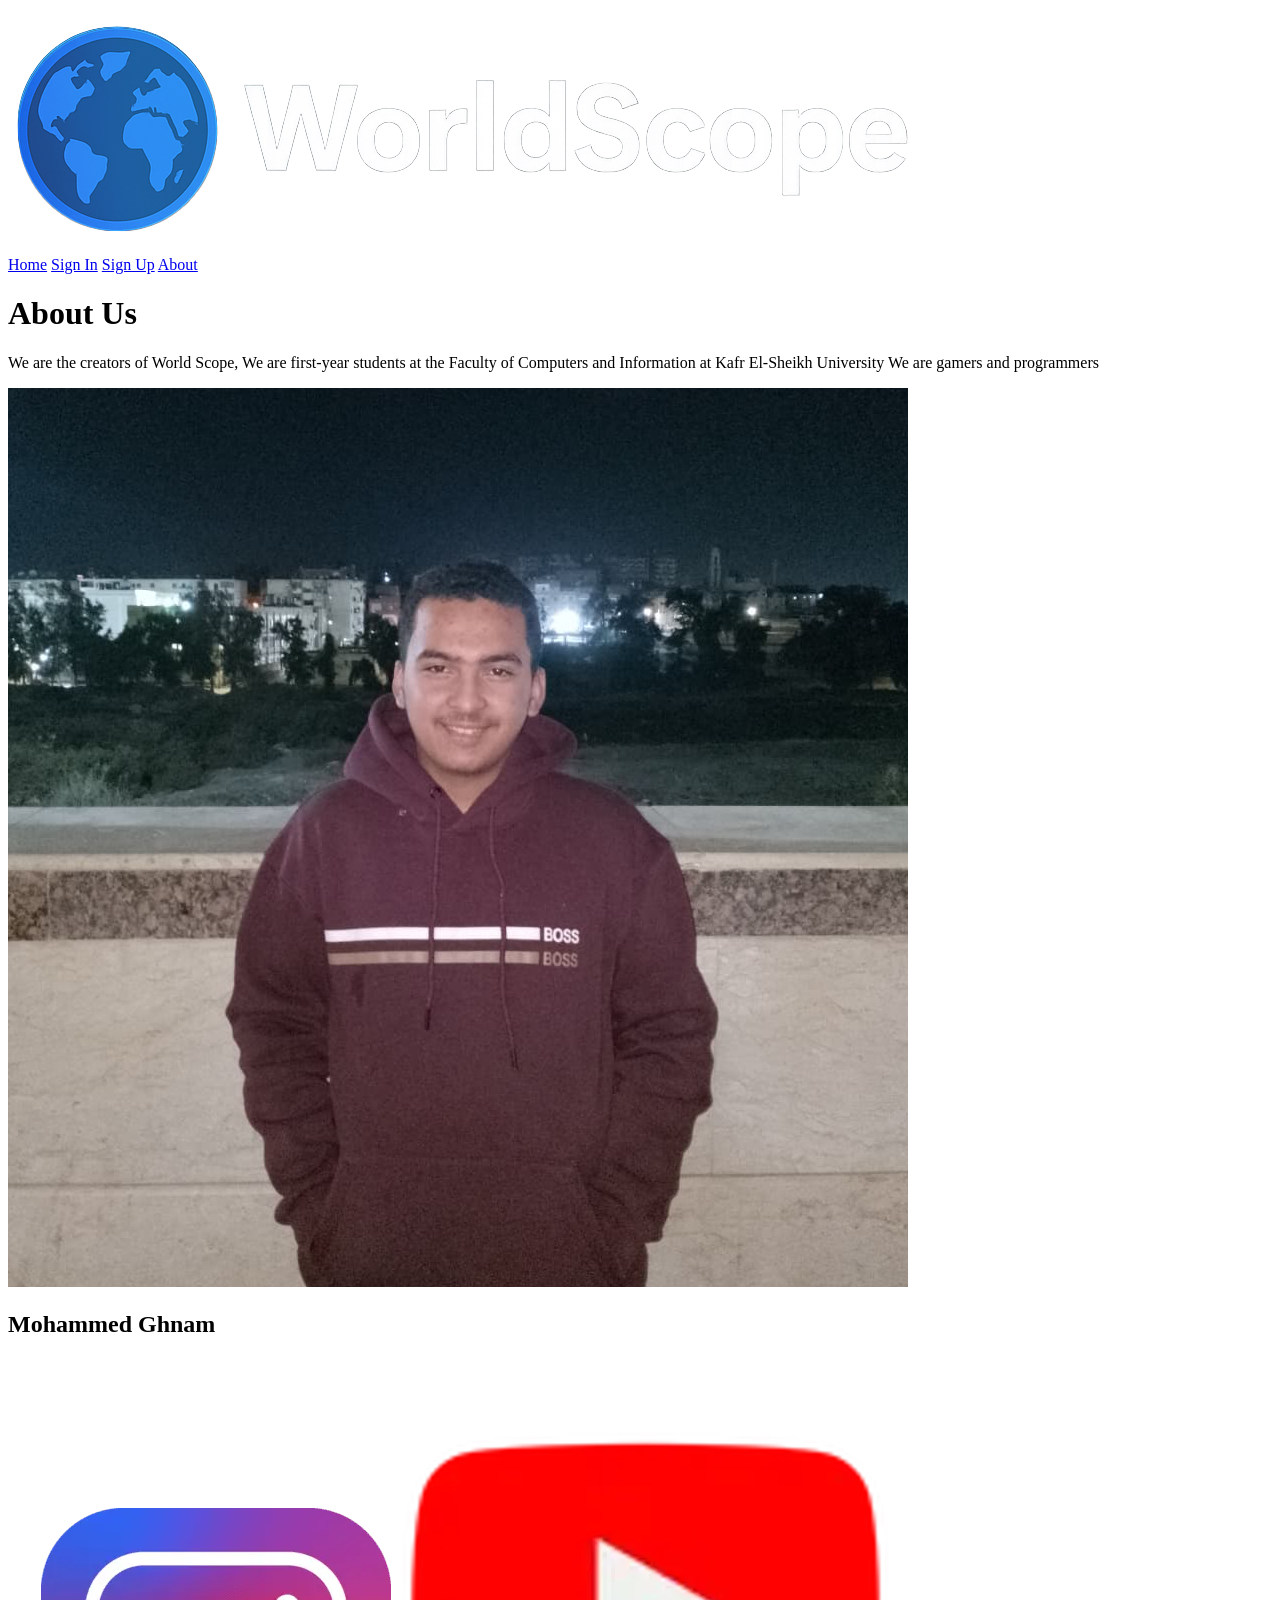
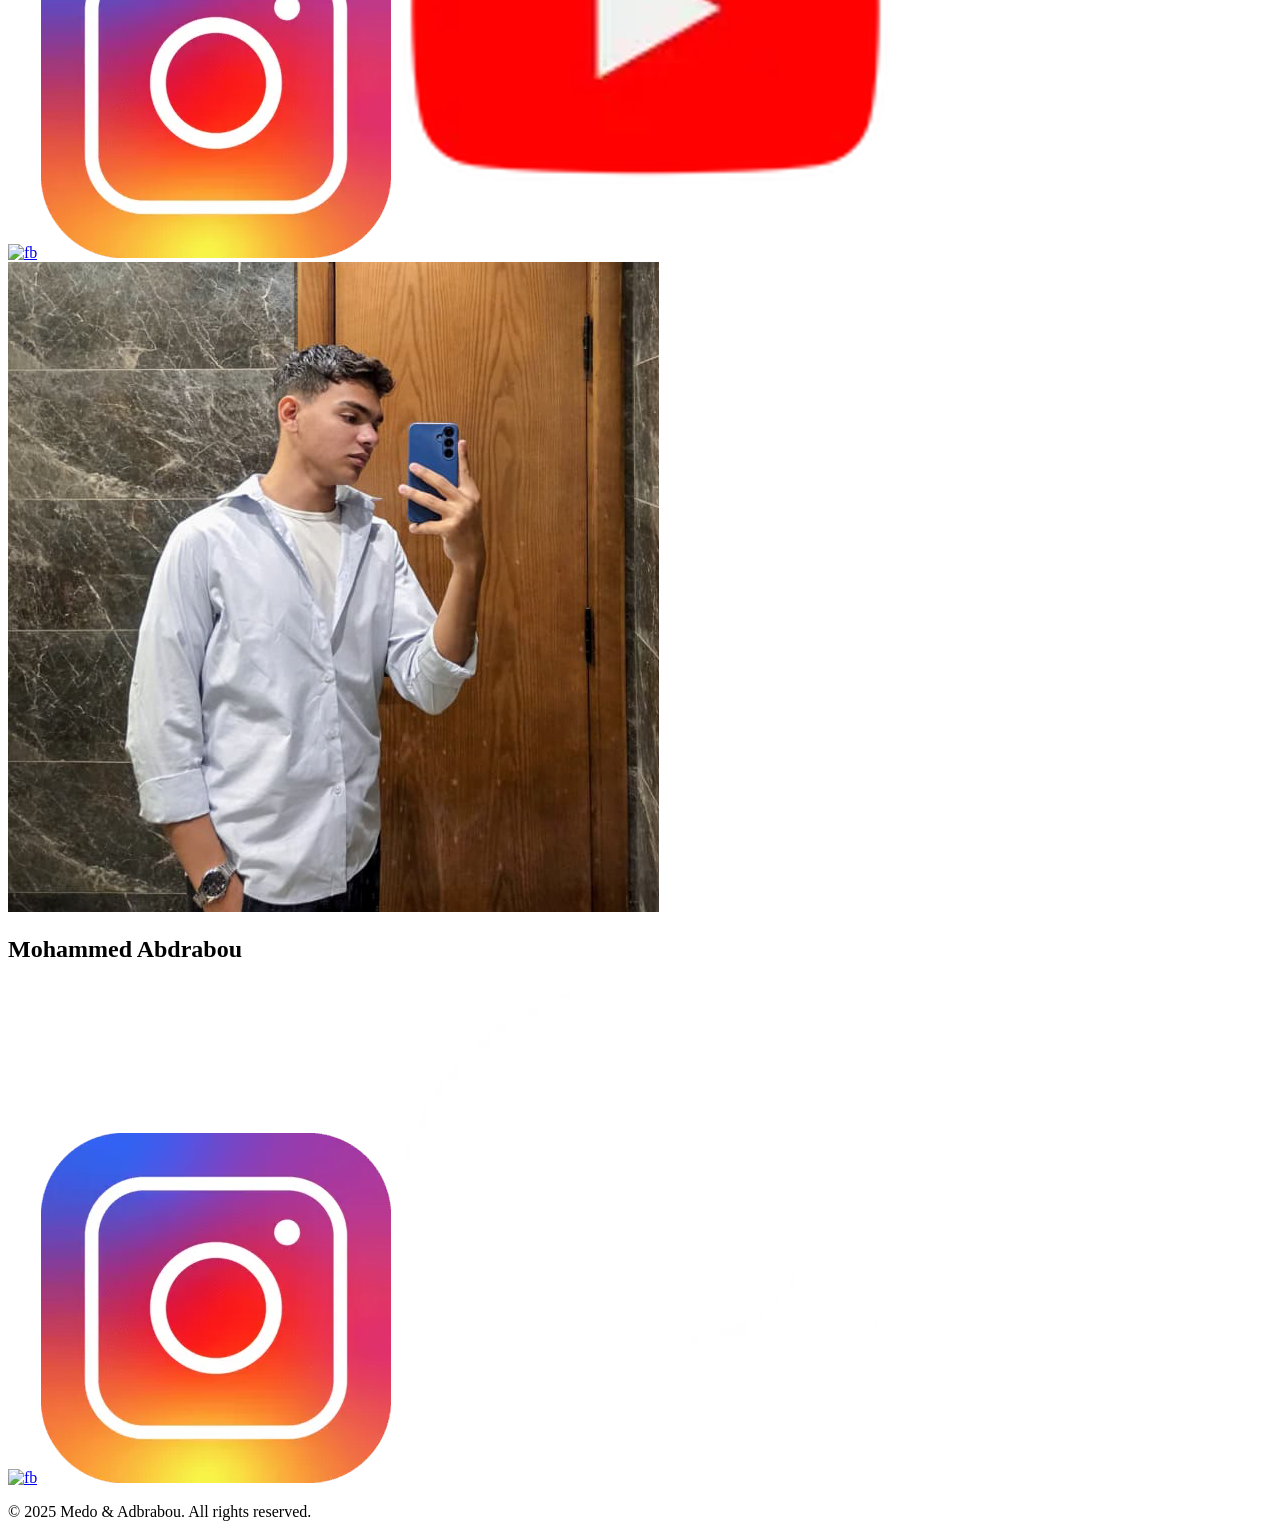
==== about.html @ 7bb03aa8 "Add files via upload" ====
<!DOCTYPE html>
<html lang="en">
<head>
    <meta charset="UTF-8" />
    <meta name="viewport" content="width=device-width, initial-scale=1.0" />
    <title>About | World Scope</title>
    <link rel="stylesheet" href="css project1/style.css">
    <link rel="stylesheet" href="css project1/about.css">
</head>
<body>
    <header>
        <a href="index.html" class="logo">
        <img src="img/logo.png" alt="WorldScope Logo"></a>

        <nav>
            <a href="index.html">Home</a>
            <a href="sign in.html">Sign In</a>
            <a href="sign up.html">Sign Up</a>
            <a class="about" href="about.html">About</a>
        </nav>
    </header>

    <main>
    <div class="about-container">
        <h1 class="about-title">About Us</h1>
        <p class="team-desc">We are the creators of World Scope, We are first-year students at the Faculty of Computers and Information at Kafr El-Sheikh University We are gamers and programmers</p>
    
        <div class="dev-wrapper">
            <div class="dev-box">
                <img src="img/about/me.png" class="dev-img" alt="Medo">
                <h2 class="dev-name">Mohammed Ghnam</h2>
                <div class="social-links">
                    <a target="_blank" href="https://www.facebook.com/medo.alostora.79/"><img src="img/about/Facebook.webp" alt="fb"></a>
                    <a target="_blank" href="https://www.instagram.com/medoalostora7/"><img src="img/about/instagram.webp" alt="ig"></a>
                    <a target="_blank" href="https://www.youtube.com/@Medo_Al_Ostora1"><img src="img/about/Youtube.webp" alt="yt"></a>
                </div>
            </div>
    
            <div class="dev-box">
                <img src="img/about/abdrabou.png" class="dev-img" alt="abdrabou">
                <h2 class="dev-name">Mohammed Abdrabou</h2>
                <div class="social-links">
                    <a target="_blank" href="https://www.facebook.com/mohamed.a.abdrabou.1"><img src="img/about/Facebook.webp" alt="fb"></a>
                    <a target="_blank" href="https://www.instagram.com/mo._.abdrabou"><img src="img/about/instagram.webp" alt="ig"></a>
                    <a target="_blank" href="https://github.com/mohamedabdrabou990-web"><img src="img/about/github.webp" alt="gh"></a>
                </div>
            </div>
        </div>
    </div>
    </main>

    <footer>
        <p>&copy; 2025 Medo & Adbrabou. All rights reserved.</p>
    </footer>
</body>
</html>
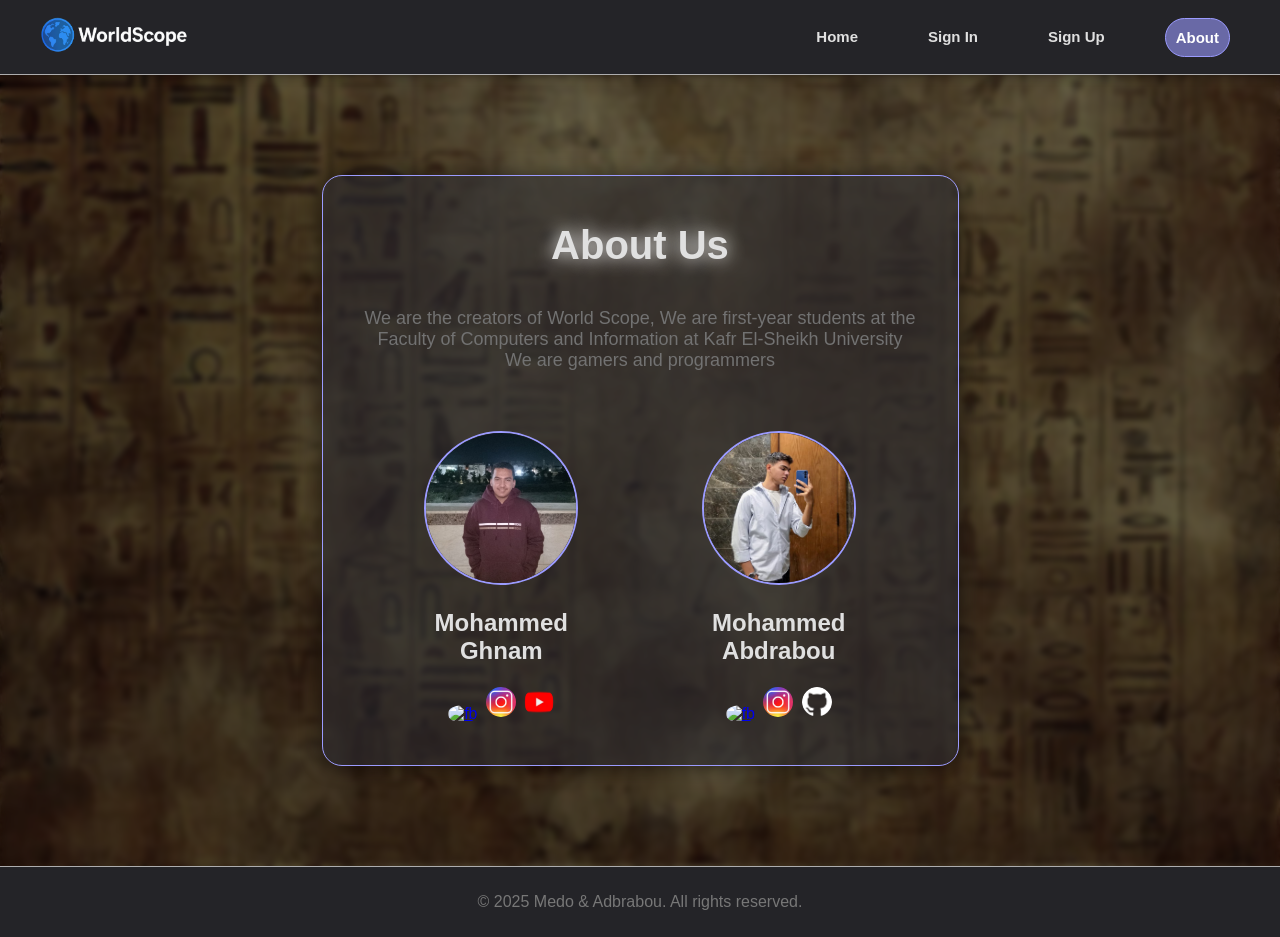
==== commit 4d3ef68c: "Fix HTML formatting and stylesheet paths" ====
--- a/about.html
+++ b/about.html
@@ -4,8 +4,8 @@
     <meta charset="UTF-8" />
     <meta name="viewport" content="width=device-width, initial-scale=1.0" />
     <title>About | World Scope</title>
-    <link rel="stylesheet" href="css project1/style.css">
-    <link rel="stylesheet" href="css project1/about.css">
+    <link rel="stylesheet" href="css/style.css">
+    <link rel="stylesheet" href="css/about.css">
 </head>
 <body>
     <header>
@@ -53,4 +53,4 @@
         <p>&copy; 2025 Medo & Adbrabou. All rights reserved.</p>
     </footer>
 </body>
-</html>+</html>
--- a/css/style.css
+++ b/css/style.css
@@ -0,0 +1,85 @@
+body {
+    margin: 0;
+    font-family: Arial, sans-serif;
+    background: #1b1b1f;
+    background-image: url("../img/contry/background.png");
+    background-position: center;
+    backdrop-filter: blur(3px);
+    color: #e0e0e0;
+}
+
+header {
+    width: 100%;
+    background: #242428;
+    padding: 15px 0px; 
+    display: flex;
+    justify-content: space-between;
+    align-items: center;
+    box-shadow: 0 0 10px rgba(0,0,0,0.4);
+    position: sticky;
+    top: 0;
+    z-index: 100;
+    border-bottom: 1px rgba(255, 255, 255, 0.625) solid;
+}
+
+.logo img {
+    margin-left: 40px;
+    height: 40px;
+    width: 150px;
+    object-fit: contain;
+    cursor: pointer;
+    transition: 0.3s;
+}
+
+.logo img:hover {
+    transform: scale(1.1);
+    filter: drop-shadow(0 0 10px #9b9bff);
+}
+
+nav {
+    display: flex;
+    margin-right: 50px; 
+}
+
+nav a {
+    padding: 10px;
+    color: #e0e0e0;
+    text-decoration: none;
+    margin-left: 50px;
+    font-size: 15px;
+    font-weight: bold;
+    position: relative;
+}
+
+nav a:hover {
+    color: white;
+    background-color:#9b9bff95 ;
+    border: 1px #9b9bff solid ;
+    border-radius: 20px ;
+}
+
+nav a::after {
+    content: "";
+    position: absolute;
+    left: 0;
+    bottom: -4px;
+    width: 0;
+    height: 2px;
+    background: #9b9bff;
+    transition: width 0.3s;
+}
+nav a:hover::after {
+    width: 100%;
+}
+
+
+
+
+footer {
+    border-top: 1px rgba(255, 255, 255, 0.625) solid;
+    text-align: center;
+    padding: 10px;
+    background: #242428;
+    color: #777;
+    position: relative;
+}
--- a/css/about.css
+++ b/css/about.css
@@ -0,0 +1,91 @@
+.about {
+  color: white;
+  background-color: #9b9bff95;
+  border: 1px #9b9bff solid;
+  border-radius: 20px;
+}
+
+main {
+    display: flex;
+    justify-content: center;
+    align-items: center;
+    min-height: calc(100vh - 120px);
+}
+
+
+.about-container {
+  max-width: 800px;
+  margin: 100px 0px;
+  background: #2c2c3390;
+  padding: 20px 40px;
+  border-radius: 20px;
+  box-shadow: 0 0 20px rgba(0, 0, 0, 0.5);
+  border: 1px solid #9b9bff;
+}
+
+.team-desc {
+    text-align: center;
+    font-size: 18px;
+    margin-bottom: 40px;
+    color: #727272;
+    width: 555px;
+
+}
+
+.links a {
+  margin-right: 15px;
+  color: #9b9bff;
+  text-decoration: none;
+}
+
+.links a:hover {
+  text-decoration: underline;
+}
+
+
+.about-title {
+  text-shadow: 0 0 18px #ffffff;
+  text-align: center;
+  font-size: 40px;
+  margin-bottom: 40px;
+}
+
+.dev-wrapper {
+  display: flex;
+  justify-content: space-around;
+  padding: 20px 0;
+}
+
+.dev-box {
+  text-align: center;
+  width: 40%;
+}
+
+.dev-img {
+  width: 150px;
+  height: 150px;
+  border-radius: 50%;
+  border: 2px solid #9b9bff;
+  object-fit: cover;
+  transition: 0.3s ease;
+  cursor: pointer;
+}
+
+.dev-img:hover {
+    transform: scale(1.08);
+    filter: brightness(1.15);
+}
+
+
+.social-links img:hover {
+  transform: scale(1.15);
+}
+
+.social-links img {
+  transition: 0.3s ease;
+  border-radius: 50%;
+  border: 2px solid transparent;
+  object-fit: cover;
+  width: 30px;
+  height: 30px;
+}
